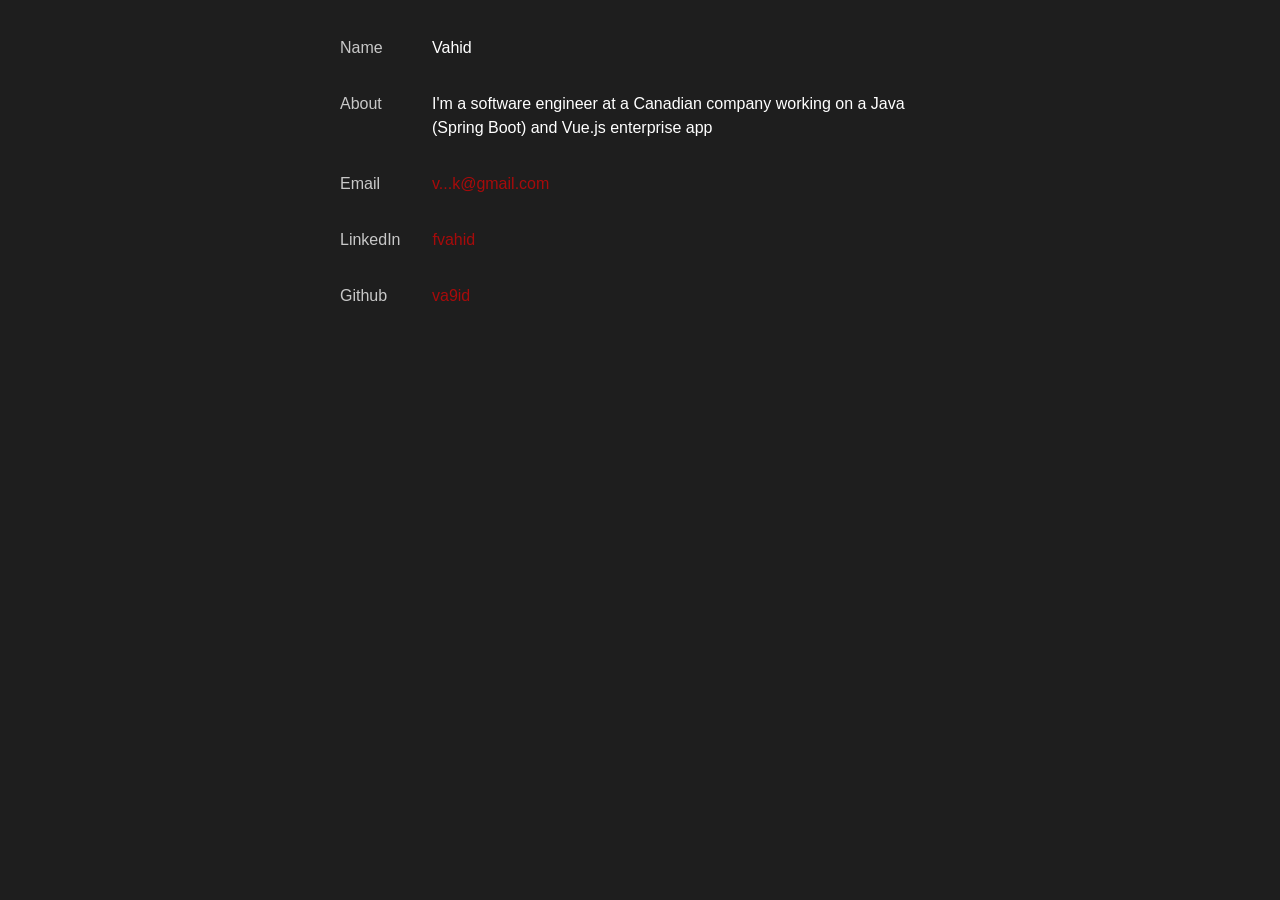
==== index.html @ 36e41d12 "dummy commit 2" ====
<!doctype html>
<html>
	<head>
		<meta charset="UTF-8" />
		<meta name="viewport" content="width=device-width, initial-scale=1.0" />
		<link rel="stylesheet" href="/assets/style.css" />
	</head>
	<body>
		<!-- <div class="main" data-theme={theme}> -->
		<div class="main" data-theme="dark">
			<div class="mid-section">
				<div class="section">
					<div class="section-title">
						<p>Name</p>
					</div>
					<div class="section-text"><p>Vahid</p></div>
				</div>
				<div class="section">
					<div class="section-title">
						<p>About</p>
					</div>
					<div class="section-text">
						<p>
							I'm a software engineer at a Canadian company
							working on a Java (Spring Boot) and Vue.js
							enterprise app
						</p>
					</div>
				</div>
				<div class="section">
					<div class="section-title">
						<p>Email</p>
					</div>
					<div class="section-text">
						<p>
							<a
								class="styled-link"
								target="_blank"
								href="https://mailhide.io/e/V2MfP6Yc"
								>v...k@gmail.com
							</a>
						</p>
					</div>
				</div>
				<div class="section">
					<div class="section-title">
						<p>LinkedIn</p>
					</div>
					<div class="section-text">
						<p>
							<a
								class="styled-link"
								target="_blank"
								href="https://www.linkedin.com/in/fvahid/"
								>fvahid</a
							>
						</p>
					</div>
				</div>
				<div class="section">
					<div class="section-title">
						<p>Github</p>
					</div>
					<div class="section-text">
						<p>
							<a
								class="styled-link"
								target="_blank"
								href="https://github.com/va9id"
								>va9id</a
							>
						</p>
					</div>
				</div>
			</div>
		</div>
	</body>
</html>
---- assets/style.css ----
:root {
	--background: rgb(30, 30, 30);
	--text-primary: white;
	--text-secondary: rgb(200, 200, 200);
	--accent: rgb(42, 63, 58);
	--links: #a70b0b;
}

body {
	margin: 0;
	font-family:
		-apple-system, BlinkMacSystemFont, "Segoe UI", Roboto, Oxygen, Ubuntu,
		Cantarell, "Fira Sans", "Droid Sans", "Helvetica Neue", sans-serif;
}

.main {
	color: var(--text-primary);
	background-color: var(--background);
	font-size: large;
	font-weight: bold;
	padding: 20px;
	height: calc(100vh - 40px);
	transition: all 0.5s;
}

.switcher {
	color: var(--text-primary);
	background-color: var(--background);
	float: right;
	transition: all 0.5s;
	outline: none;
	border: none;
	font-size: 1.75rem;
	cursor: pointer;
}

.switcher:hover {
	transform: rotate(20deg);
}

.icon {
	color: var(--text-primary);
}

.header {
	padding-bottom: 48px;
}

.mid-section {
	max-width: 600px;
	width: 80%;
	margin: 0 auto;
	font-size: 16px;
	font-weight: 400;
	line-height: 24px;
}

.links-section {
	justify-content: space-between;
}

.section {
	display: flex;
}

.section-title {
	flex-grow: 0;
	min-width: 60px;
	padding-right: 32px;
	color: var(--text-secondary);
}

.section-text {
	flex-grow: 1;
}

.styled-link {
	color: var(--links) !important;
	text-decoration: none;
}
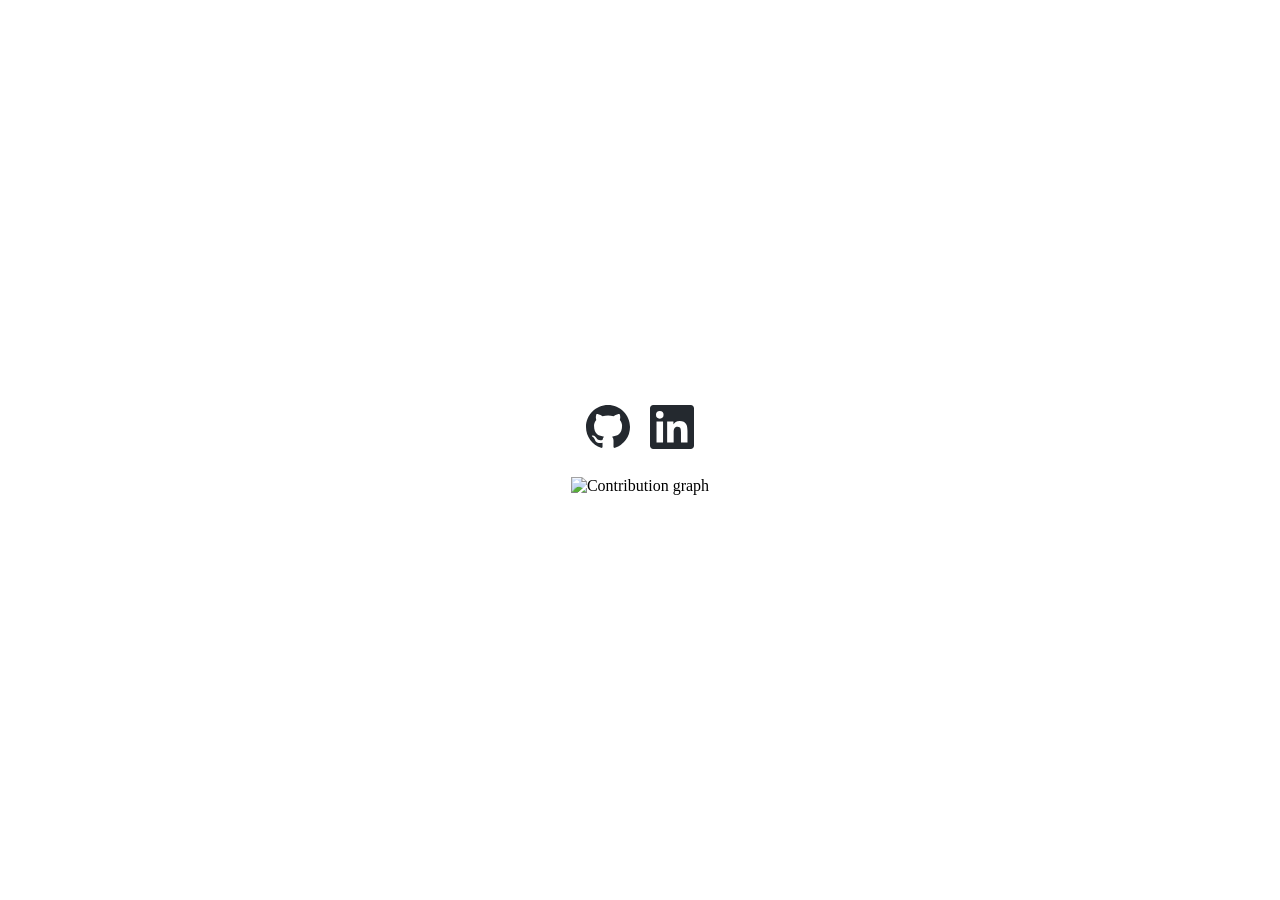
==== commit a089e8d3: "new look" ====
--- a/index.html
+++ b/index.html
@@ -6,73 +6,44 @@
 		<link rel="stylesheet" href="/assets/style.css" />
 	</head>
 	<body>
-		<!-- <div class="main" data-theme={theme}> -->
-		<div class="main" data-theme="dark">
-			<div class="mid-section">
-				<div class="section">
-					<div class="section-title">
-						<p>Name</p>
-					</div>
-					<div class="section-text"><p>Vahid</p></div>
-				</div>
-				<div class="section">
-					<div class="section-title">
-						<p>About</p>
-					</div>
-					<div class="section-text">
-						<p>
-							I'm a software engineer at a Canadian company
-							working on a Java (Spring Boot) and Vue.js
-							enterprise app
-						</p>
-					</div>
-				</div>
-				<div class="section">
-					<div class="section-title">
-						<p>Email</p>
-					</div>
-					<div class="section-text">
-						<p>
-							<a
-								class="styled-link"
-								target="_blank"
-								href="https://mailhide.io/e/V2MfP6Yc"
-								>v...k@gmail.com
-							</a>
-						</p>
-					</div>
-				</div>
-				<div class="section">
-					<div class="section-title">
-						<p>LinkedIn</p>
-					</div>
-					<div class="section-text">
-						<p>
-							<a
-								class="styled-link"
-								target="_blank"
-								href="https://www.linkedin.com/in/fvahid/"
-								>fvahid</a
-							>
-						</p>
-					</div>
-				</div>
-				<div class="section">
-					<div class="section-title">
-						<p>Github</p>
-					</div>
-					<div class="section-text">
-						<p>
-							<a
-								class="styled-link"
-								target="_blank"
-								href="https://github.com/va9id"
-								>va9id</a
-							>
-						</p>
-					</div>
-				</div>
-			</div>
-		</div>
+		<main>
+			<nav class="social-links">
+				<a
+					href="https://github.com/va9id"
+					aria-label="GitHub"
+					target="_blank"
+				>
+					<svg viewBox="0 0 24 24" fill="currentColor">
+						<path
+							d="M12 0C5.37 0 0 5.37 0 12c0 5.31 3.435 9.795 8.205 11.385.6.105.825-.255.825-.57 0-.285-.015-1.23-.015-2.235-3.015.555-3.795-.735-4.035-1.41-.135-.345-.72-1.41-1.23-1.695-.42-.225-1.02-.78-.015-.795.945-.015 1.62.87 1.845 1.23 1.08 1.815 2.805 1.305 3.495.99.105-.78.42-1.305.765-1.605-2.67-.3-5.46-1.335-5.46-5.925 0-1.305.465-2.385 1.23-3.225-.12-.3-.54-1.53.12-3.18 0 0 1.005-.315 3.3 1.23.96-.27 1.98-.405 3-.405s2.04.135 3 .405c2.295-1.56 3.3-1.23 3.3-1.23.66 1.65.24 2.88.12 3.18.765.84 1.23 1.905 1.23 3.225 0 4.605-2.805 5.625-5.475 5.925.435.375.81 1.095.81 2.22 0 1.605-.015 2.895-.015 3.3 0 .315.225.69.825.57A12.02 12.02 0 0 0 24 12c0-6.63-5.37-12-12-12Z"
+						/>
+					</svg>
+				</a>
+				<a
+					href="https://linkedin.com/in/fvahid"
+					aria-label="LinkedIn"
+					target="_blank"
+				>
+					<svg viewBox="0 0 24 24" fill="currentColor">
+						<path
+							d="M20.447 20.452h-3.554v-5.569c0-1.328-.027-3.037-1.852-3.037-1.853 0-2.136 1.445-2.136 2.939v5.667H9.351V9h3.414v1.561h.046c.477-.9 1.637-1.85 3.37-1.85 3.601 0 4.267 2.37 4.267 5.455v6.286ZM5.337 7.433a2.062 2.062 0 0 1-2.063-2.065 2.064 2.064 0 1 1 2.063 2.065Zm1.782 13.019H3.555V9h3.564v11.452ZM22.225 0H1.771C.792 0 0 .774 0 1.729v20.542C0 23.227.792 24 1.771 24h20.451C23.2 24 24 23.227 24 22.271V1.729C24 .774 23.2 0 22.222 0h.003Z"
+						/>
+					</svg>
+				</a>
+			</nav>
+			<picture>
+				<source
+					media="(prefers-color-scheme: dark)"
+					srcset="
+						https://raw.githubusercontent.com/va9id/va9id/main/contributions-dark.svg
+					"
+				/>
+				<img
+					alt="Contribution graph"
+					src="https://raw.githubusercontent.com/va9id/va9id/main/contributions.svg"
+					style="width: 100%; height: auto"
+				/>
+			</picture>
+		</main>
 	</body>
 </html>
--- a/assets/style.css
+++ b/assets/style.css
@@ -1,80 +1,47 @@
-:root {
-	--background: rgb(30, 30, 30);
-	--text-primary: white;
-	--text-secondary: rgb(200, 200, 200);
-	--accent: rgb(42, 63, 58);
-	--links: #a70b0b;
+body {
+	margin: 0;
+	min-height: 100dvh;
+	display: flex;
+	justify-content: center;
+	align-items: center;
+	background-color: #ffffff;
 }
 
-body {
-	margin: 0;
-	font-family:
-		-apple-system, BlinkMacSystemFont, "Segoe UI", Roboto, Oxygen, Ubuntu,
-		Cantarell, "Fira Sans", "Droid Sans", "Helvetica Neue", sans-serif;
+main {
+	display: flex;
+	flex-direction: column;
+	align-items: center;
+	gap: 1.5rem;
+	width: 100%;
+	padding: 1rem;
+	box-sizing: border-box;
 }
 
-.main {
-	color: var(--text-primary);
-	background-color: var(--background);
-	font-size: large;
-	font-weight: bold;
-	padding: 20px;
-	height: calc(100vh - 40px);
-	transition: all 0.5s;
+.social-links {
+	display: flex;
+	gap: 1.25rem;
 }
 
-.switcher {
-	color: var(--text-primary);
-	background-color: var(--background);
-	float: right;
-	transition: all 0.5s;
-	outline: none;
-	border: none;
-	font-size: 1.75rem;
-	cursor: pointer;
+.social-links a {
+	color: #24292f;
+	transition: opacity 0.2s;
 }
 
-.switcher:hover {
-	transform: rotate(20deg);
+.social-links a:hover {
+	opacity: 0.6;
 }
 
-.icon {
-	color: var(--text-primary);
+.social-links svg {
+	width: 44px;
+	height: 44px;
 }
 
-.header {
-	padding-bottom: 48px;
+@media (prefers-color-scheme: dark) {
+	body {
+		background-color: #0d1117;
+	}
+
+	.social-links a {
+		color: #e6edf3;
+	}
 }
-
-.mid-section {
-	max-width: 600px;
-	width: 80%;
-	margin: 0 auto;
-	font-size: 16px;
-	font-weight: 400;
-	line-height: 24px;
-}
-
-.links-section {
-	justify-content: space-between;
-}
-
-.section {
-	display: flex;
-}
-
-.section-title {
-	flex-grow: 0;
-	min-width: 60px;
-	padding-right: 32px;
-	color: var(--text-secondary);
-}
-
-.section-text {
-	flex-grow: 1;
-}
-
-.styled-link {
-	color: var(--links) !important;
-	text-decoration: none;
-}
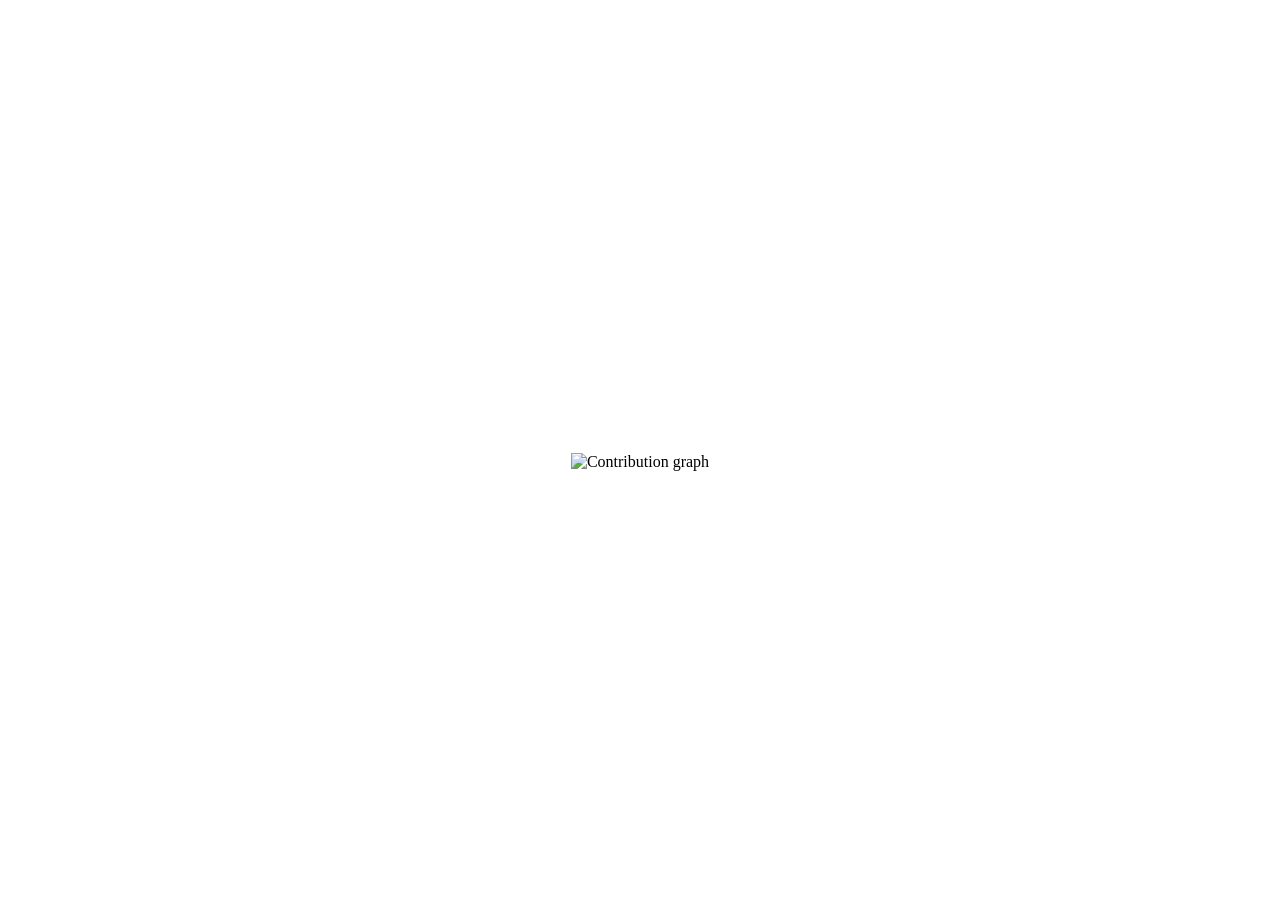
==== commit ca7e6c5a: "fix icons" ====
--- a/index.html
+++ b/index.html
@@ -3,7 +3,29 @@
 	<head>
 		<meta charset="UTF-8" />
 		<meta name="viewport" content="width=device-width, initial-scale=1.0" />
+		<title>Vahid</title>
+		<link
+			rel="stylesheet"
+			href="https://cdnjs.cloudflare.com/ajax/libs/font-awesome/6.7.2/css/brands.min.css"
+		/>
+		<link
+			rel="stylesheet"
+			href="https://cdnjs.cloudflare.com/ajax/libs/font-awesome/6.7.2/css/fontawesome.min.css"
+		/>
 		<link rel="stylesheet" href="/assets/style.css" />
+		<link rel="icon" href="/assets/favicon/favicon.ico" sizes="any" />
+		<link
+			rel="icon"
+			type="image/png"
+			sizes="32x32"
+			href="/assets/favicon/favicon-32x32.png"
+		/>
+		<link
+			rel="icon"
+			type="image/png"
+			sizes="16x16"
+			href="/assets/favicon/favicon-16x16.png"
+		/>
 	</head>
 	<body>
 		<main>
@@ -13,22 +35,14 @@
 					aria-label="GitHub"
 					target="_blank"
 				>
-					<svg viewBox="0 0 24 24" fill="currentColor">
-						<path
-							d="M12 0C5.37 0 0 5.37 0 12c0 5.31 3.435 9.795 8.205 11.385.6.105.825-.255.825-.57 0-.285-.015-1.23-.015-2.235-3.015.555-3.795-.735-4.035-1.41-.135-.345-.72-1.41-1.23-1.695-.42-.225-1.02-.78-.015-.795.945-.015 1.62.87 1.845 1.23 1.08 1.815 2.805 1.305 3.495.99.105-.78.42-1.305.765-1.605-2.67-.3-5.46-1.335-5.46-5.925 0-1.305.465-2.385 1.23-3.225-.12-.3-.54-1.53.12-3.18 0 0 1.005-.315 3.3 1.23.96-.27 1.98-.405 3-.405s2.04.135 3 .405c2.295-1.56 3.3-1.23 3.3-1.23.66 1.65.24 2.88.12 3.18.765.84 1.23 1.905 1.23 3.225 0 4.605-2.805 5.625-5.475 5.925.435.375.81 1.095.81 2.22 0 1.605-.015 2.895-.015 3.3 0 .315.225.69.825.57A12.02 12.02 0 0 0 24 12c0-6.63-5.37-12-12-12Z"
-						/>
-					</svg>
+					<i class="fa-brands fa-github"></i>
 				</a>
 				<a
 					href="https://linkedin.com/in/fvahid"
 					aria-label="LinkedIn"
 					target="_blank"
 				>
-					<svg viewBox="0 0 24 24" fill="currentColor">
-						<path
-							d="M20.447 20.452h-3.554v-5.569c0-1.328-.027-3.037-1.852-3.037-1.853 0-2.136 1.445-2.136 2.939v5.667H9.351V9h3.414v1.561h.046c.477-.9 1.637-1.85 3.37-1.85 3.601 0 4.267 2.37 4.267 5.455v6.286ZM5.337 7.433a2.062 2.062 0 0 1-2.063-2.065 2.064 2.064 0 1 1 2.063 2.065Zm1.782 13.019H3.555V9h3.564v11.452ZM22.225 0H1.771C.792 0 0 .774 0 1.729v20.542C0 23.227.792 24 1.771 24h20.451C23.2 24 24 23.227 24 22.271V1.729C24 .774 23.2 0 22.222 0h.003Z"
-						/>
-					</svg>
+					<i class="fa-brands fa-linkedin"></i>
 				</a>
 			</nav>
 			<picture>
--- a/assets/style.css
+++ b/assets/style.css
@@ -31,9 +31,8 @@
 	opacity: 0.6;
 }
 
-.social-links svg {
-	width: 44px;
-	height: 44px;
+.social-links i {
+	font-size: 44px;
 }
 
 @media (prefers-color-scheme: dark) {
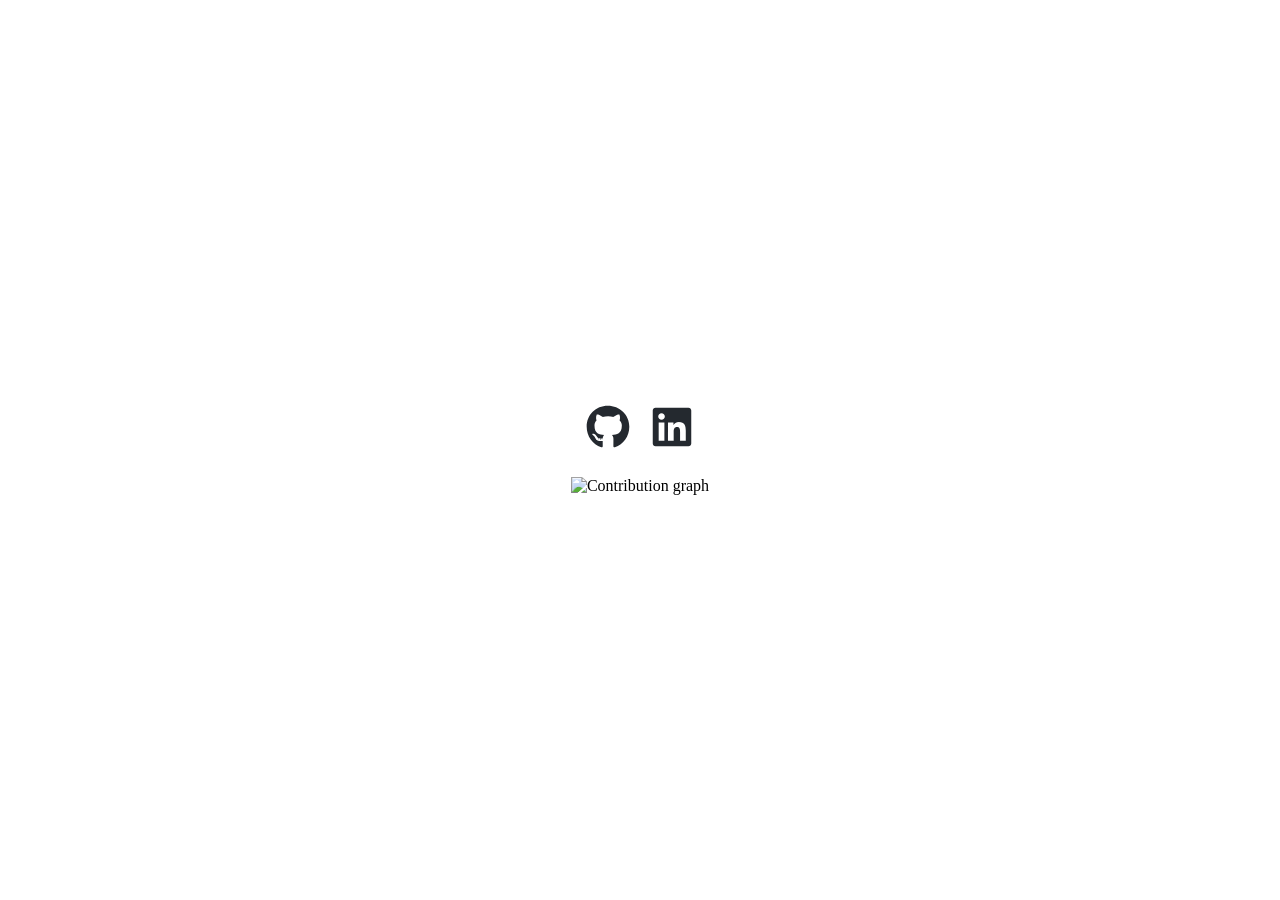
==== commit a39e751e: "Inline social icons to avoid content-blocker breakage Replace Font Awesome CDN icons with inline SVG" ====
--- a/index.html
+++ b/index.html
@@ -4,14 +4,6 @@
 		<meta charset="UTF-8" />
 		<meta name="viewport" content="width=device-width, initial-scale=1.0" />
 		<title>Vahid</title>
-		<link
-			rel="stylesheet"
-			href="https://cdnjs.cloudflare.com/ajax/libs/font-awesome/6.7.2/css/brands.min.css"
-		/>
-		<link
-			rel="stylesheet"
-			href="https://cdnjs.cloudflare.com/ajax/libs/font-awesome/6.7.2/css/fontawesome.min.css"
-		/>
 		<link rel="stylesheet" href="/assets/style.css" />
 		<link rel="icon" href="/assets/favicon/favicon.ico" sizes="any" />
 		<link
@@ -35,14 +27,14 @@
 					aria-label="GitHub"
 					target="_blank"
 				>
-					<i class="fa-brands fa-github"></i>
+					<svg viewBox="0 0 496 512" fill="currentColor"><path d="M165.9 397.4c0 2-2.3 3.6-5.2 3.6-3.3.3-5.6-1.3-5.6-3.6 0-2 2.3-3.6 5.2-3.6 3-.3 5.6 1.3 5.6 3.6zm-31.1-4.5c-.7 2 1.3 4.3 4.3 4.9 2.6 1 5.6 0 6.2-2s-1.3-4.3-4.3-5.2c-2.6-.7-5.5.3-6.2 2.3zm44.2-1.7c-2.9.7-4.9 2.6-4.6 4.9.3 2 2.9 3.3 5.9 2.6 2.9-.7 4.9-2.6 4.6-4.6-.3-1.9-3-3.2-5.9-2.9zM244.8 8C106.1 8 0 113.3 0 252c0 110.9 69.8 205.8 169.5 239.2 12.8 2.3 17.3-5.6 17.3-12.1 0-6.2-.3-40.4-.3-61.4 0 0-70 15-84.7-29.8 0 0-11.4-29.1-27.8-36.6 0 0-22.9-15.7 1.6-15.4 0 0 24.9 2 38.6 25.8 21.9 38.6 58.6 27.5 72.9 20.9 2.3-16 8.8-27.1 16-33.7-55.9-6.2-112.3-14.3-112.3-110.5 0-27.5 7.6-41.3 23.6-58.9-2.6-6.5-11.1-33.3 2.6-67.9 20.9-6.5 69 27 69 27 20-5.6 41.5-8.5 62.8-8.5s42.8 2.9 62.8 8.5c0 0 48.1-33.6 69-27 13.7 34.7 5.2 61.4 2.6 67.9 16 17.7 25.8 31.5 25.8 58.9 0 96.5-58.9 104.2-114.8 110.5 9.2 7.9 17 22.9 17 46.4 0 33.7-.3 75.4-.3 83.6 0 6.5 4.6 14.4 17.3 12.1C428.2 457.8 496 362.9 496 252 496 113.3 383.5 8 244.8 8z"/></svg>
 				</a>
 				<a
 					href="https://linkedin.com/in/fvahid"
 					aria-label="LinkedIn"
 					target="_blank"
 				>
-					<i class="fa-brands fa-linkedin"></i>
+					<svg viewBox="0 0 448 512" fill="currentColor"><path d="M416 32H31.9C14.3 32 0 46.5 0 64.3v383.4C0 465.5 14.3 480 31.9 480H416c17.6 0 32-14.5 32-32.3V64.3c0-17.8-14.4-32.3-32-32.3zM135.4 416H69V202.2h66.5V416zm-33.2-243c-21.3 0-38.5-17.3-38.5-38.5S80.9 96 102.2 96c21.2 0 38.5 17.3 38.5 38.5 0 21.3-17.2 38.5-38.5 38.5zm282.1 243h-66.4V312c0-24.8-.5-56.7-34.5-56.7-34.6 0-39.9 27-39.9 54.9V416h-66.4V202.2h63.7v29.2h.9c8.9-16.8 30.6-34.5 62.9-34.5 67.2 0 79.7 44.3 79.7 101.9V416z"/></svg>
 				</a>
 			</nav>
 			<picture>
--- a/assets/style.css
+++ b/assets/style.css
@@ -31,8 +31,9 @@
 	opacity: 0.6;
 }
 
-.social-links i {
-	font-size: 44px;
+.social-links svg {
+	width: 44px;
+	height: 44px;
 }
 
 @media (prefers-color-scheme: dark) {
